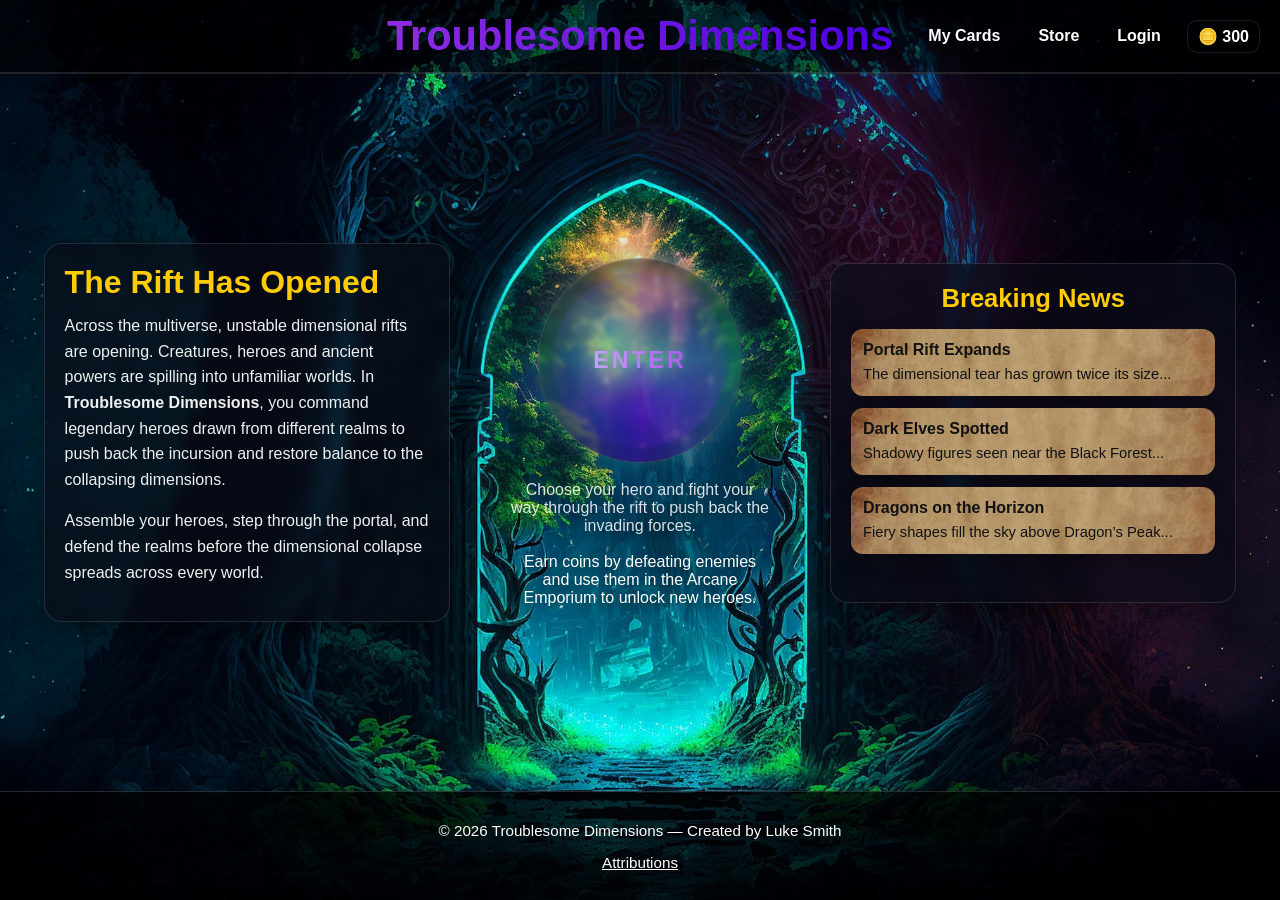
==== index.html @ 352d7726 "Fix GitHub Pages by renaming main file to index.html" ====
<!DOCTYPE html>
<html lang="en">
<head>
  <meta charset="UTF-8" />
  <meta name="viewport" content="width=device-width, initial-scale=1" />
  <title>Troublesome Dimensions</title>
  <link rel="stylesheet" href="./assets/style.css">
  <script src="./assets/script.js" defer></script>
</head>

<body>
  <!-- NAV -->
  <nav class="main-nav" aria-label="Primary">
    <div></div>

    <h1 class="dimensional-title">
      <a href="#" id="titleHome" data-view="home">Troublesome Dimensions</a>
    </h1>

    <div class="nav-links">
      <a href="#" class="nav-link" data-view="select">My Cards</a>
      <a href="#" class="nav-link" data-view="store">Store</a>
      <a href="#" class="nav-link" data-view="login">Login</a>
      <div class="coins">🪙 <span id="coinsHome">0</span></div>
    </div>
  </nav>

  <!-- APP CONTAINER -->
  <main class="container">

    <!-- HOME -->
    <section id="home" class="view">
      <div class="home-layout">

        <div class="home-panel lore-panel">
          <h2 class="home-lore-title">The Rift Has Opened</h2>

          <p class="home-lore">
            Across the multiverse, unstable dimensional rifts are opening. Creatures,
            heroes and ancient powers are spilling into unfamiliar worlds.
            In <strong>Troublesome Dimensions</strong>, you command legendary heroes
            drawn from different realms to push back the incursion and restore
            balance to the collapsing dimensions.
          </p>

          <p class="home-lore">
            Assemble your heroes, step through the portal, and defend the realms
            before the dimensional collapse spreads across every world.
          </p>
        </div>

        <div class="portal-column" id="portal-section">
          <button id="shimmerCta"
                  class="cta-portal"
                  aria-label="Enter the Arena"
                  aria-describedby="portalHint">
            <span class="cta-label">Enter</span>
            <span class="portal-tooltip" id="portalHint">
              Step through the portal and choose your hero to begin the battle.
            </span>
          </button>

          <p class="home-hint muted small">
             Choose your hero and fight your way through the rift to push back the invading forces.
          </p>

          <p class="home-hint small">
             Earn coins by defeating enemies and use them in the Arcane Emporium to unlock new heroes.
          </p>
          
          
        </div>

        <aside class="home-panel news-panel">
          <h2 class="news-header">Breaking News</h2>

          <div id="news-container">
            <article class="news-article">
              <h3>Portal Rift Expands</h3>
              <p class="teaser">The dimensional tear has grown twice its size...</p>
              <p class="full-text">Scholars fear a multiverse collapse. The Guild of Timekeepers is meeting urgently.</p>
            </article>

            <article class="news-article">
              <h3>Dark Elves Spotted</h3>
              <p class="teaser">Shadowy figures seen near the Black Forest...</p>
              <p class="full-text">Reports confirm they are armed and preparing for battle.</p>
            </article>

            <article class="news-article">
              <h3>Dragons on the Horizon</h3>
              <p class="teaser">Fiery shapes fill the sky above Dragon’s Peak...</p>
              <p class="full-text">Evacuations underway as scouts report aggressive behavior.</p>
            </article>

            <article class="news-article">
              <h3>Guild of Mages Divided</h3>
              <p class="teaser">Arguments erupt over use of forbidden spells...</p>
              <p class="full-text">Senior magisters warn reckless casting could destabilize time itself.</p>
            </article>

            <article class="news-article">
              <h3>Troll Raids Intensify</h3>
              <p class="teaser">Caravans ambushed along the Iron Road...</p>
              <p class="full-text">Merchants demand stronger patrols; adventurers urged to travel in groups.</p>
            </article>

            <article class="news-article">
              <h3>Paladin Order Mobilizes</h3>
              <p class="teaser">The Silver Keep prepares its knights...</p>
              <p class="full-text">High Marshal declares the realm must unite against rising darkness.</p>
            </article>
          </div>
        </aside>

      </div>
    </section>

    <!-- SELECT VIEW -->
    <section id="select" class="view hidden">
      <header class="topbar">
        <button id="selectBackBtn" class="btn">⟵ Back</button>
        <h2>My Cards</h2>
        <div class="coins">🪙 <span id="coinsSelect">0</span></div>
      </header>
      <div id="selectGrid" class="grid" aria-live="polite"></div>
    </section>

    <!-- BATTLE VIEW -->
    <section id="battle" class="view hidden">
      <header class="topbar">
        <button id="battleHomeBtn" class="btn">⟵ Home</button>
        <h2>Arena</h2>
        <div class="coins">🪙 <span id="coinsBattle">0</span></div>
      </header>

      <div class="battle-grid">
        <div id="playerZone" aria-live="polite"></div>
        <div id="aiZone" aria-live="polite"></div>
      </div>

      <div class="spacer"></div>

      <div id="attackRow" class="row"></div>
      <p id="resultText" class="center bold"></p>

      <div class="row">
        <button id="battleAgainBtn" class="btn">Choose Another</button>
        <button id="battleStoreBtn" class="btn primary">Visit Store</button>
      </div>
    </section>

    <!-- STORE VIEW -->
    <section id="store" class="view hidden">
      <header class="topbar">
        <button id="storeBackBtn" class="btn">⟵ Back</button>
        <h2>Arcane Emporium</h2>
        <div class="coins">🪙 <span id="coinsStore">0</span></div>
      </header>
      <div id="packList" class="grid"></div>
    </section>

   <section id="login" class="view hidden">
  <header class="topbar">
    <h2>404 - Page Not Found</h2>
    <div></div>
  </header>

  <div class="error-page">
    <div class="error-box">
      <h3>The dimension you tried to enter does not exist</h3>
      <p class="muted">
        The portal has failed or the page you are looking for cannot be found.
      </p>
      <button id="returnHomeBtn" class="btn primary">Return Home</button>
    </div>
  </div>
</section>
  </main>

  <!-- SITE FOOTER -->
  <footer class="site-footer" role="contentinfo">
    <p>© 2026 Troublesome Dimensions — Created by Luke Smith</p>
    <p>
      <a href="#attributions">Attributions</a>
    </p>
  </footer>
</body>
</html>
---- assets/style.css ----
/* ===== Reset / Base ===== */
* { box-sizing: border-box; }
html, body { height: 100%; margin: 0; }

:root{
  --panel: rgba(0,0,0,.55);
  --panel-strong: rgba(0,0,0,.75);
  --stroke: rgba(255,255,255,.12);
  --text: #fff;
  --accent: #00f5a0;
  --accent2: #4a00e0;
  --gold: #ffcb05;
}

body{
  min-height: 100vh;
  display: flex;
  flex-direction: column;
  font-family: Arial, sans-serif;
  color: var(--text);
  background: url("./images/background-image.jpg") center / cover no-repeat fixed;
}
/* ===== Helpers ===== */
.hidden { display: none !important; }
.center { text-align: center; }
.bold { font-weight: 700; }
.small { font-size: .9rem; }
.muted { opacity: .85; }

a { color: inherit; }

/* ===== Layout ===== */
.main-nav{ flex: 0 0 auto; }
.container{
  flex: 1 1 auto;
  display: flex;
  flex-direction: column;
  width: min(1400px, 96vw);
  margin: 0 auto;
  padding: 0 18px;
}
.site-footer{ flex: 0 0 auto; }

.view { width: 100%; }

.error-page{
  display: flex;
  justify-content: center;
  align-items: center;
  min-height: 60vh;
  padding: 30px 20px;
}

.error-box{
  width: min(700px, 92vw);
  text-align: center;
  background: rgba(8, 12, 22, 0.45);
  border: 1px solid rgba(255,255,255,0.14);
  box-shadow: 0 10px 30px rgba(0,0,0,0.22);
  backdrop-filter: blur(4px);
  border-radius: 18px;
  padding: 40px 28px;
}

.error-box h3{
  margin: 0 0 14px;
  font-size: clamp(1.8rem, 3vw, 2.5rem);
  color: var(--gold);
}

.error-box p{
  margin: 0 0 24px;
  font-size: 1.05rem;
  line-height: 1.5;
  color: rgba(255,255,255,0.92);
}
/* ===== Navigation ===== */
.main-nav{
  display: grid;
  grid-template-columns: 1fr auto 1fr;
  align-items: center;
  padding: 12px 20px;
  background: var(--panel);
  border-bottom: 2px solid var(--stroke);
  position: sticky;
  top: 0;
  z-index: 50;
}

.main-nav h1{
  margin: 0;
  font-size: clamp(1.6rem, 3.4vw, 2.6rem);
  justify-self: center;
}

.main-nav h1 a{
  text-decoration: none;
  font-weight: 800;
  background: linear-gradient(90deg, #8e2de2, var(--accent2), var(--accent), #8e2de2);
  background-size: 300% 300%;
  background-clip: text;
  -webkit-background-clip: text;
  -webkit-text-fill-color: transparent;
  animation: dimensionShift 8s ease infinite;
}

@keyframes dimensionShift{
  0% { background-position: 0% 50%; }
  50% { background-position: 100% 50%; }
  100% { background-position: 0% 50%; }
}

.nav-links{
  display: flex;
  gap: 14px;
  justify-self: end;
  align-items: center;
}

.nav-link{
  text-decoration: none;
  padding: 6px 12px;
  border-radius: 8px;
  font-weight: 700;
}

.nav-link:hover{
  background: rgba(255,255,255,.16);
}

.coins{
  font-weight: 800;
  padding: 6px 10px;
  border-radius: 10px;
  background: rgba(0,0,0,.25);
  border: 1px solid rgba(255,255,255,.1);
}

/* ===== Buttons ===== */
.btn{
  border: 1px solid rgba(255,255,255,.18);
  background: rgba(0,0,0,.25);
  color: #fff;
  padding: 10px 14px;
  border-radius: 10px;
  cursor: pointer;
  font-weight: 700;
}

.btn:hover{
  background: rgba(255,255,255,.12);
}

.btn:disabled{
  opacity: .55;
  cursor: not-allowed;
}

.btn.primary{
  border: none;
  background: linear-gradient(90deg, #8e2de2, var(--accent2), var(--accent));
  color: #061018;
}

.btn.primary:hover{
  filter: brightness(1.05);
}

/* ===== Topbars ===== */
.topbar{
  display: grid;
  grid-template-columns: 1fr auto 1fr;
  gap: 10px;
  align-items: center;
  padding: 14px 0;
  margin-top: 6px;
}

.topbar h2{
  margin: 0;
  text-align: center;
  font-size: 1.6rem;
}

/* ===== Home Layout ===== */
#home{
  flex: 1 1 auto;
  display: flex;
  align-items: center;
  padding: 20px 0;
}

.home-layout{
  width: 100%;
  display: grid;
  grid-template-columns: minmax(320px, 1fr) auto minmax(320px, 1fr);
  gap: 60px;
  align-items: center;
}
.home-panel{
  background: rgba(8, 12, 22, .64);
  border: 1px solid rgba(255,255,255,.12);
  box-shadow: 0 10px 30px rgba(0,0,0,.30);
  backdrop-filter: blur(6px);
  border-radius: 18px;
  padding: 20px;
}

.lore-panel{
  min-height: 340px;
  display: flex;
  flex-direction: column;
  justify-content: center;
}

.portal-column{
  display: flex;
  flex-direction: column;
  align-items: center;
  justify-content: center;
  gap: 18px;
  min-width: 220px;
}
.news-panel{
  min-height: 340px;
  display: flex;
  flex-direction: column;
  justify-content: flex-start;
}

.home-lore-title{
  margin: 0 0 12px;
  font-size: clamp(1.4rem, 2.5vw, 2rem);
  color: var(--gold);
}

.home-lore{
  margin: 0 0 16px;
  line-height: 1.6;
  font-size: 1rem;
  color: rgba(255,255,255,.94);
}

.home-hint{
  margin: 0;
  font-size: 1rem;
  text-align: center;
  text-shadow: 0 2px 10px rgba(0,0,0,.5);
  max-width: 260px;
}

/* ===== Portal ===== */
.cta-portal{
  --size: clamp(145px, 16vw, 210px);
  width: var(--size);
  height: var(--size);
  border: 1px solid rgba(255,255,255,.18);
  border-radius: 50%;
  cursor: pointer;
  position: relative;
  isolation: isolate;
  overflow: hidden;

  background:
    radial-gradient(circle at 30% 30%, rgba(255,255,255,.18), transparent 30%),
    radial-gradient(circle at 50% 50%,
      rgba(0,245,160,.20) 0%,
      rgba(74,0,224,.28) 38%,
      rgba(15,20,40,.55) 68%,
      rgba(0,0,0,.0) 100%);

  box-shadow:
    0 0 25px rgba(0,245,160,.22),
    0 0 70px rgba(74,0,224,.22),
    0 0 120px rgba(0,245,160,.10),
    inset 0 0 25px rgba(255,255,255,.06);

  backdrop-filter: blur(2px);
  transition: transform .3s ease, box-shadow .3s ease, filter .3s ease;
}

/* outer swirling ring */
.cta-portal::before{
  content:"";
  position:absolute;
  inset:-14%;
  border-radius:50%;
  background:
    conic-gradient(from 0deg,
      rgba(0,245,160,0),
      rgba(0,245,160,.30),
      rgba(74,0,224,.40),
      rgba(0,245,160,.18),
      rgba(0,245,160,0));
  animation: portalSpin 5s linear infinite;
  filter: blur(1px);
  z-index: 0;
}

/* inner portal glow */
.cta-portal::after{
  content:"";
  position:absolute;
  inset: 14px;
  border-radius:50%;
  background:
    radial-gradient(circle at 50% 50%, rgba(255,255,255,.12), transparent 30%),
    radial-gradient(circle at 35% 35%, rgba(0,245,160,.22), transparent 42%),
    radial-gradient(circle at 70% 70%, rgba(142,45,226,.20), transparent 45%);
  box-shadow:
    inset 0 0 24px rgba(255,255,255,.05),
    inset 0 0 60px rgba(74,0,224,.15);
  animation: portalPulse 2.4s ease-in-out infinite;
  z-index: 1;
}

@keyframes portalSpin{
  to { transform: rotate(360deg); }
}

@keyframes portalPulse{
  0%, 100% {
    transform: scale(1);
    opacity: .88;
  }
  50% {
    transform: scale(1.05);
    opacity: 1;
  }
}

.cta-portal:hover{
  transform: scale(1.08);
  filter: brightness(1.08);
  box-shadow:
    0 0 35px rgba(0,245,160,.35),
    0 0 95px rgba(74,0,224,.32),
    0 0 160px rgba(0,245,160,.16),
    inset 0 0 30px rgba(255,255,255,.08);
}

.cta-portal:focus-visible{
  outline: 3px solid rgba(0,245,160,.35);
  outline-offset: 4px;
}

.cta-label{
  position: absolute;
  inset: 0;
  display: flex;
  align-items: center;
  justify-content: center;
  z-index: 2;

  font-weight: 900;
  font-size: clamp(1.1rem, 2.2vw, 1.45rem);
  letter-spacing: 3px;
  text-transform: uppercase;

  background: linear-gradient(90deg, #d9c6ff, #8e2de2, var(--accent), #d9c6ff);
  background-size: 300% 300%;
  background-clip: text;
  -webkit-background-clip: text;
  -webkit-text-fill-color: transparent;

  animation: dimensionShift 8s ease infinite;
  text-shadow: 0 0 12px rgba(255,255,255,.15);
}

.portal-tooltip{
  position: absolute;
  left: 50%;
  top: calc(100% + 14px);
  transform: translateX(-50%) translateY(-6px);
  width: min(320px, 86vw);
  padding: 10px 12px;
  border-radius: 12px;

  background: rgba(8,12,22,.92);
  border: 1px solid rgba(255,255,255,.12);
  color: #fff;
  font-size: .92rem;
  line-height: 1.35;

  opacity: 0;
  pointer-events: none;
  transition: opacity .2s ease, transform .2s ease;
  z-index: 5;
}

.cta-portal:hover .portal-tooltip,
.cta-portal:focus-visible .portal-tooltip{
  opacity: 1;
  transform: translateX(-50%) translateY(0);
}

/* ===== Cards / Grid ===== */
.grid{
  display: grid;
  grid-template-columns: repeat(auto-fit, minmax(220px, 1fr));
  gap: 16px;
  margin: 16px 0 24px;
}

.card{
  background: rgba(0,0,0,.35);
  border-radius: 12px;
  padding: 12px;
  text-align: center;
  box-shadow: 0 6px 18px rgba(0,0,0,.25);
  border: 1px solid rgba(255,255,255,.08);
}

.card h4{ margin: 8px 0 10px; }

.card img{
  width: 100%;
  height: 220px;
  object-fit: cover;
  border-radius: 10px;
}

/* ===== HP Bar ===== */
.hp-bar{
  height: 10px;
  background: rgba(255,255,255,.12);
  border-radius: 999px;
  margin-top: 10px;
  overflow: hidden;
}

.hp-fill{
  height: 100%;
  width: 100%;
  background: linear-gradient(90deg, #2ecc71, #27ae60);
}

/* ===== Battle ===== */
.battle-area {
  background: rgba(255, 255, 255, 0.08);
  backdrop-filter: blur(6px);
  border-radius: 16px;
  padding: 25px;
  max-width: 1100px;
  margin: 20px auto;
}

.battle-grid{
  display: grid;
  grid-template-columns: repeat(2, 1fr);
  gap: 24px;
}

#battle .card img {
  width: 100%;
  height: 180px;
  object-fit: contain;
  border-radius: 12px;
  background: rgba(0,0,0,.2);
  padding: 8px;
}

.row{
  display: flex;
  gap: 10px;
  flex-wrap: wrap;
  justify-content: center;
  margin: 10px 0;
}

.spacer{ height: 12px; }

/* ===== Login ===== */
.login-form{
  max-width: 420px;
  margin: 12px auto 24px;
  padding: 16px;
  border-radius: 12px;
  background: rgba(0,0,0,.35);
  border: 1px solid rgba(255,255,255,.08);
}

.login-form input{
  width: 100%;
  padding: 12px 12px;
  border-radius: 10px;
  border: 1px solid rgba(255,255,255,.12);
  background: rgba(0,0,0,.25);
  color: #fff;
  margin-bottom: 10px;
  outline: none;
}

.login-form input::placeholder{
  color: rgba(255,255,255,.65);
}

/* ===== News Panel ===== */
.news-header{
  margin: 0 0 16px;
  text-align: center;
  font-size: clamp(1.2rem, 2vw, 1.7rem);
  color: var(--gold);
}

#news-container{
  display: flex;
  flex-direction: column;
  gap: 12px;
}

.news-article{
  position: relative;
  padding: 12px;
  border-radius: 12px;
  color: #111;
  background: url("./images/parchment.jpg") center / cover no-repeat;
  box-shadow: 0 8px 20px rgba(0,0,0,.25);
}

.news-article h3{
  margin: 0 0 6px;
  font-size: 1rem;
}

.news-article .teaser{
  margin: 0;
  font-size: .92rem;
  line-height: 1.3;
}

.news-article .full-text{
  display: none;
}

.news-article:hover .full-text{
  display: block;
  margin-top: 8px;
  color: #222;
}

/* ===== Footer ===== */
.site-footer{
  background: var(--panel-strong);
  color: #fff;
  text-align: center;
  padding: 14px 8px;
  font-size: .95rem;
  border-top: 1px solid rgba(255,255,255,.15);
}

.site-footer a{
  color: #fff;
  text-decoration: underline;
}

/* ===== Responsive ===== */
@media (max-width: 1000px){
  .home-layout{
    grid-template-columns: 1fr;
    gap: 18px;
  }

  .portal-column{
    order: -1;
  }
}

@media (max-width: 900px){
  .battle-grid{ grid-template-columns: 1fr; }
  .main-nav{ grid-template-columns: auto 1fr auto; }
  .main-nav h1{ justify-self: start; }
  .nav-links{ gap: 10px; }
}
@media (max-width: 768px){
  .main-nav{
    grid-template-columns: 1fr;
    gap: 10px;
    padding: 12px;
    text-align: center;
  }

  .main-nav h1{
    justify-self: center;
    font-size: 1.6rem;
  }

  .nav-links{
    justify-self: center;
    flex-wrap: wrap;
    justify-content: center;
    gap: 8px;
  }

  .nav-link,
  .coins{
    font-size: 0.9rem;
  }
}
@media (max-width: 768px){
  #home{
    padding: 12px 0 20px;
  }

  .home-layout{
    gap: 14px;
  }

  .home-panel{
    padding: 16px;
    border-radius: 14px;
  }

  .lore-panel,
  .news-panel{
    min-height: auto;
  }

  .home-lore{
    font-size: 0.95rem;
    line-height: 1.5;
  }

  .home-hint{
    max-width: 100%;
    font-size: 0.95rem;
  }

  .portal-column{
    min-width: 0;
    gap: 14px;
  }

  .cta-portal{
    --size: 130px;
  }
}
@media (max-width: 768px){
  .battle-grid{
    grid-template-columns: 1fr;
    gap: 16px;
  }

  #battle .card img{
    height: 150px;
  }

  .topbar{
    grid-template-columns: 1fr;
    text-align: center;
  }

  .topbar h2{
    font-size: 1.3rem;
  }

  .row{
    gap: 8px;
  }

  .btn{
    width: 100%;
    max-width: 280px;
  }
}
@media (max-width: 768px){
  .grid{
    grid-template-columns: 1fr;
    gap: 14px;
  }

  .card{
    padding: 10px;
  }

  .card img{
    height: 180px;
  }
}
@media (max-width: 768px){
  .container{
    width: min(100%, 96vw);
    padding: 0 10px;
  }
}
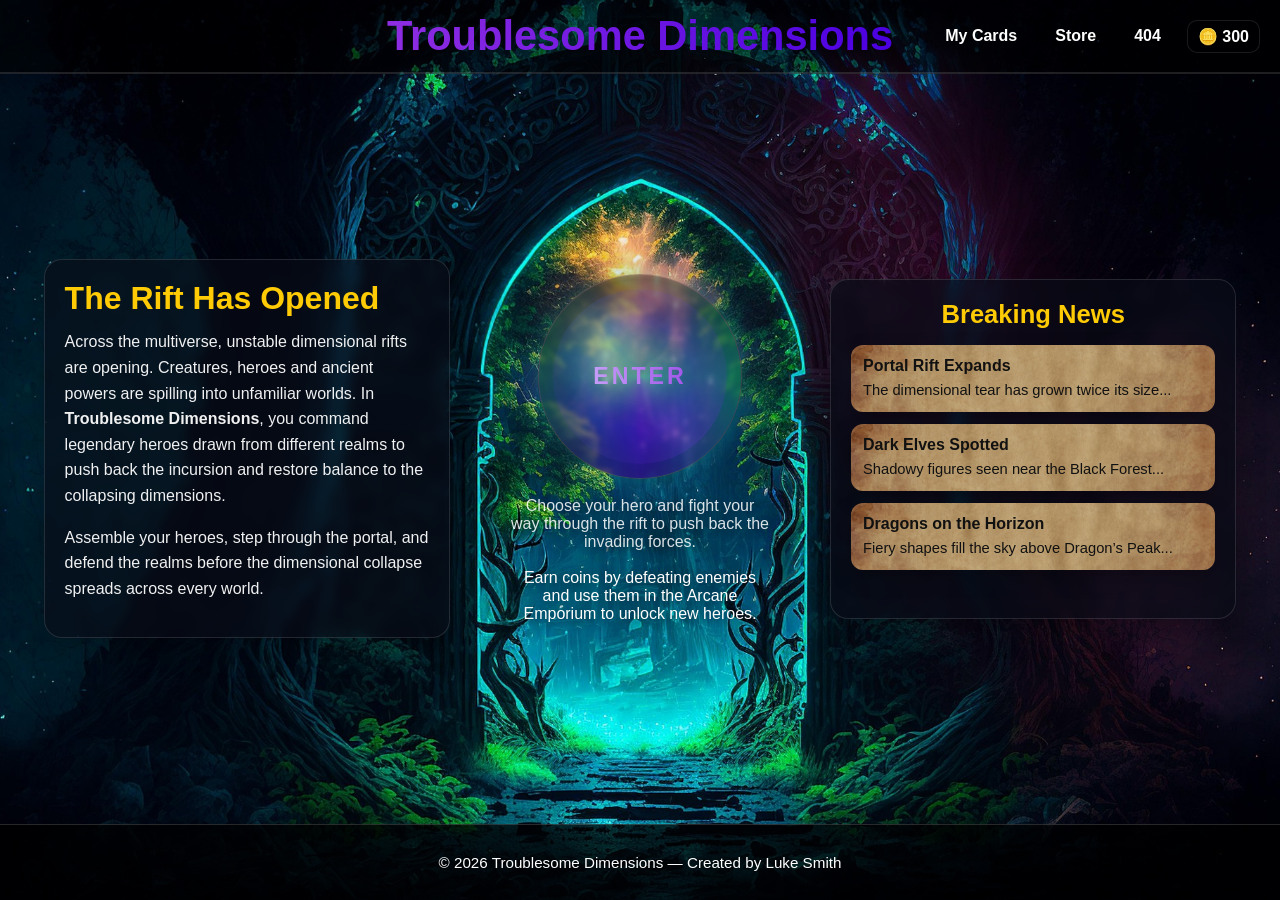
==== commit fd02f57c: "Fix 404 view and clean up battle JavaScript" ====
--- a/index.html
+++ b/index.html
@@ -1,15 +1,14 @@
 <!DOCTYPE html>
 <html lang="en">
 <head>
-  <meta charset="UTF-8" />
-  <meta name="viewport" content="width=device-width, initial-scale=1" />
+  <meta charset="UTF-8">
+  <meta name="viewport" content="width=device-width, initial-scale=1">
   <title>Troublesome Dimensions</title>
   <link rel="stylesheet" href="./assets/style.css">
   <script src="./assets/script.js" defer></script>
 </head>
 
 <body>
-  <!-- NAV -->
   <nav class="main-nav" aria-label="Primary">
     <div></div>
 
@@ -20,18 +19,14 @@
     <div class="nav-links">
       <a href="#" class="nav-link" data-view="select">My Cards</a>
       <a href="#" class="nav-link" data-view="store">Store</a>
-      <a href="#" class="nav-link" data-view="login">Login</a>
+      <a href="#" class="nav-link" data-view="error404">404</a>
       <div class="coins">🪙 <span id="coinsHome">0</span></div>
     </div>
   </nav>
 
-  <!-- APP CONTAINER -->
   <main class="container">
-
-    <!-- HOME -->
     <section id="home" class="view">
       <div class="home-layout">
-
         <div class="home-panel lore-panel">
           <h2 class="home-lore-title">The Rift Has Opened</h2>
 
@@ -61,14 +56,12 @@
           </button>
 
           <p class="home-hint muted small">
-             Choose your hero and fight your way through the rift to push back the invading forces.
+            Choose your hero and fight your way through the rift to push back the invading forces.
           </p>
 
           <p class="home-hint small">
-             Earn coins by defeating enemies and use them in the Arcane Emporium to unlock new heroes.
+            Earn coins by defeating enemies and use them in the Arcane Emporium to unlock new heroes.
           </p>
-          
-          
         </div>
 
         <aside class="home-panel news-panel">
@@ -112,21 +105,19 @@
             </article>
           </div>
         </aside>
-
       </div>
     </section>
 
-    <!-- SELECT VIEW -->
     <section id="select" class="view hidden">
       <header class="topbar">
         <button id="selectBackBtn" class="btn">⟵ Back</button>
         <h2>My Cards</h2>
         <div class="coins">🪙 <span id="coinsSelect">0</span></div>
       </header>
+
       <div id="selectGrid" class="grid" aria-live="polite"></div>
     </section>
 
-    <!-- BATTLE VIEW -->
     <section id="battle" class="view hidden">
       <header class="topbar">
         <button id="battleHomeBtn" class="btn">⟵ Home</button>
@@ -150,40 +141,37 @@
       </div>
     </section>
 
-    <!-- STORE VIEW -->
     <section id="store" class="view hidden">
       <header class="topbar">
         <button id="storeBackBtn" class="btn">⟵ Back</button>
         <h2>Arcane Emporium</h2>
         <div class="coins">🪙 <span id="coinsStore">0</span></div>
       </header>
+
       <div id="packList" class="grid"></div>
     </section>
 
-   <section id="login" class="view hidden">
-  <header class="topbar">
-    <h2>404 - Page Not Found</h2>
-    <div></div>
-  </header>
+    <section id="error404" class="view hidden">
+      <header class="topbar">
+        <button id="error404BackBtn" class="btn">⟵ Home</button>
+        <h2>404 - Page Not Found</h2>
+        <div></div>
+      </header>
 
-  <div class="error-page">
-    <div class="error-box">
-      <h3>The dimension you tried to enter does not exist</h3>
-      <p class="muted">
-        The portal has failed or the page you are looking for cannot be found.
-      </p>
-      <button id="returnHomeBtn" class="btn primary">Return Home</button>
-    </div>
-  </div>
-</section>
+      <div class="error-page">
+        <div class="error-box">
+          <h3>The dimension you tried to enter does not exist</h3>
+          <p class="muted">
+            The portal has failed or the page you are looking for cannot be found.
+          </p>
+          <button id="returnHomeBtn" class="btn primary">Return Home</button>
+        </div>
+      </div>
+    </section>
   </main>
 
-  <!-- SITE FOOTER -->
-  <footer class="site-footer" role="contentinfo">
+  <footer class="site-footer">
     <p>© 2026 Troublesome Dimensions — Created by Luke Smith</p>
-    <p>
-      <a href="#attributions">Attributions</a>
-    </p>
   </footer>
 </body>
 </html>
--- a/assets/style.css
+++ b/assets/style.css
@@ -364,7 +364,11 @@
   -webkit-text-fill-color: transparent;
 
   animation: dimensionShift 8s ease infinite;
-  text-shadow: 0 0 12px rgba(255,255,255,.15);
+  text-shadow:
+ text-shadow:
+  0 0 4px rgba(0,0,0,.8),
+  0 0 8px rgba(0,0,0,.6),
+  0 0 12px rgba(255,255,255,.15);
 }
 
 .portal-tooltip{
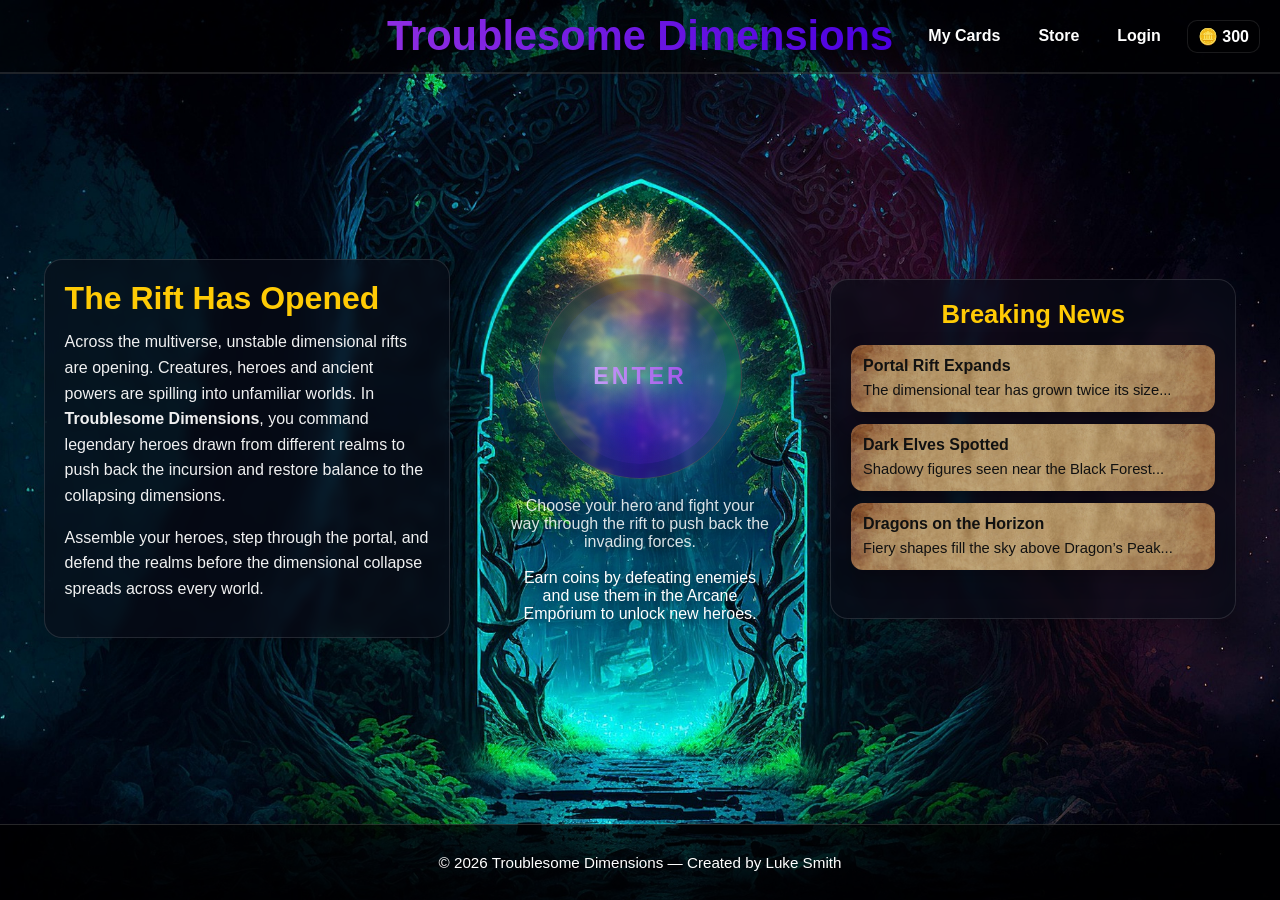
==== commit fe78f1f4: "Update navigation labels and improve 404 page handling" ====
--- a/index.html
+++ b/index.html
@@ -19,7 +19,7 @@
     <div class="nav-links">
       <a href="#" class="nav-link" data-view="select">My Cards</a>
       <a href="#" class="nav-link" data-view="store">Store</a>
-      <a href="#" class="nav-link" data-view="error404">404</a>
+      <a href="#" class="nav-link" data-view="error404">Login</a>
       <div class="coins">🪙 <span id="coinsHome">0</span></div>
     </div>
   </nav>
